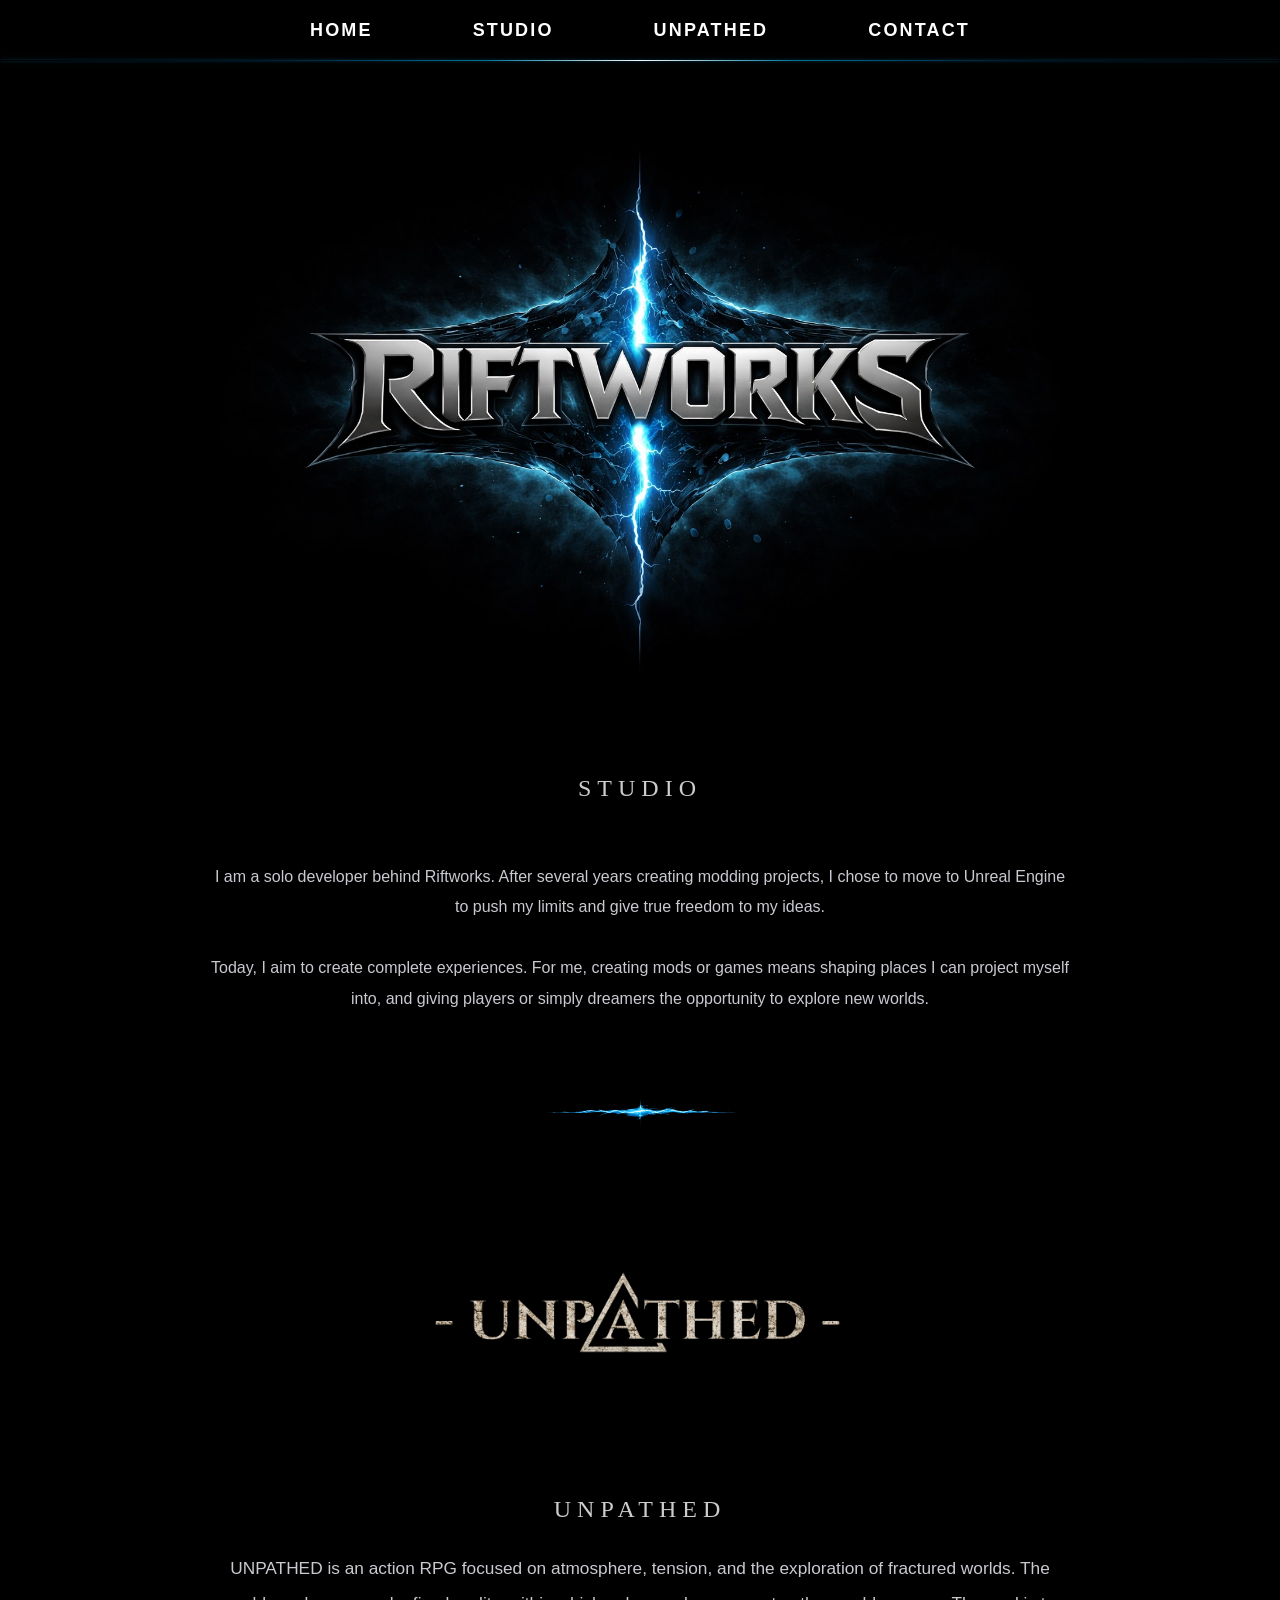
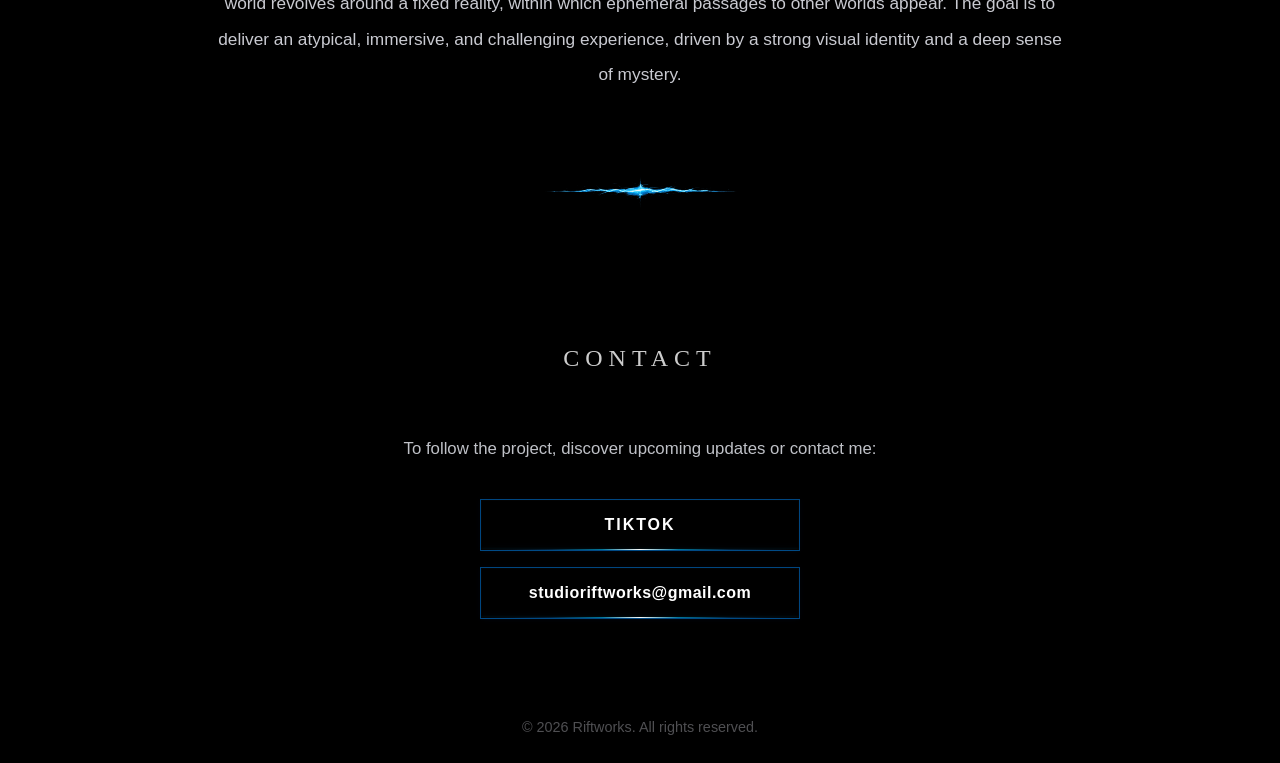
==== index.html @ 45d68059 "improving css" ====
<!DOCTYPE html>
<html lang="fr">
<head>
  <meta charset="UTF-8">
  <meta name="viewport" content="width=device-width, initial-scale=1.0">
  <meta name="robots" content="index, follow">
  <meta name="description" content="Riftworks est un studio indépendant dédié à la création de mondes immersifs et exigeants. Découvrez UNPATHED, un action-RPG sombre axé sur l’exploration, la tension et le mystère.">
  <title>Riftworks - Studio de jeux vidéo indépendant | UNPATHED</title>
  <link rel="canonical" href="https://riftworks.fr/">

  <link rel="stylesheet" href="style.css">

  <link rel="icon" type="image/png" href="images/logo_R.png">
  <link rel="icon" type="image/png" sizes="32x32" href="images/logo_R.png">
  <link rel="icon" type="image/png" sizes="16x16" href="images/logo_R.png">
</head>

<body>
  <div class="particles"></div>

  <nav>
    <button class="burger" aria-label="Ouvrir le menu" aria-expanded="false">
      <span></span>
      <span></span>
      <span></span>
    </button>

    <ul class="nav-links">
      <li><a href="#accueil">ACCUEIL</a></li>
      <li><a href="#studio">STUDIO</a></li>
      <li><a href="#unpathed">UNPATHED</a></li>
      <li><a href="#contact">CONTACT</a></li>
    </ul>
  </nav>

  <header id="accueil">
    <img src="images/logo_riftworks.png" alt="Logo Riftworks">
  </header>

  <main>
    <section class="intro">
      <h1 class="hidden-title">
        Riftworks - Développeur de jeux vidéo indépendant
      </h1>

      <h2 class="section-title" id="studio">STUDIO</h2>

      <p class="intro-text">
        Je suis un développeur solo derrière Riftworks. Après plusieurs années à créer des projets en modding, j’ai choisi de passer sur Unreal Engine pour repousser mes limites et donner une véritable liberté à mes idées.
        <br><br>
        Aujourd’hui, je cherche à créer des expériences à part entière. Pour moi, créer des mods ou des jeux, c’est donner forme à des lieux dans lesquels je me projette, et permettre aux joueurs ou simplement aux rêveurs, la possibilité d’explorer de nouveaux mondes.
      </p>

      <img class="section-divider" src="images/section.png" alt="Séparateur">
    </section>

    <section id="unpathed" class="game-section">
      <img class="game-logo" src="images/Unpathed_logo.png" alt="Logo UNPATHED">

      <h2 class="section-title">UNPATHED</h2>

      <p class="game-text">
      UNPATHED est un action-RPG centré sur l’atmosphère, la tension et l’exploration de mondes brisés. L’univers s’articule autour d’un monde fixe dans lequel des passages éphémères vers d’autres univers apparaissent. L’objectif est de proposer une expérience atypique, immersive et challengeante, portée par une identité visuelle forte et un véritable sens du mystère.</p>

      <img class="section-divider" src="images/section.png" alt="Séparateur">
    </section>

    <section id="contact" class="contact-section">
      <h2 class="section-title">CONTACT</h2>

      <p class="contact-text">
        Pour suivre le projet, découvrir les prochaines avancées ou me contacter :
      </p>

      <div class="contact-links">
        <a
          class="contact-button"
          href="https://www.tiktok.com/@riftworks_studio"
          target="_blank"
          rel="noopener noreferrer"
        >
          TikTok
        </a>

        <a class="contact-button contact-mail" href="mailto:studioriftworks@gmail.com">
          studioriftworks@gmail.com
        </a>
      </div>
    </section>
  </main>

  <footer class="site-footer">
    <p>&copy; 2026 Riftworks. Tous droits réservés.</p>
  </footer>

  <script>
  const container = document.querySelector('.particles');
  const burger = document.querySelector('.burger');
  const navLinks = document.querySelector('.nav-links');
  const navAnchors = document.querySelectorAll('.nav-links a');

  // PARTICULES
  if (container) {
    const total = 60;

    for (let i = 0; i < total; i++) {
      const p = document.createElement('span');

      const base = (i / total) * 100;
      const offset = (Math.random() - 0.5) * 3;
      p.style.left = Math.max(0, Math.min(100, base + offset)) + "vw";

      const duration = 14 + Math.random() * 12;
      p.style.animationDuration = duration + "s";
      p.style.animationDelay = Math.random() * duration + "s";

      const size = Math.random() * 2 + 1;
      p.style.width = size + "px";
      p.style.height = size + "px";
      p.style.opacity = 0.3 + Math.random() * 0.5;

      if (Math.random() > 0.8) {
        p.style.background = "rgba(255,255,255,0.6)";
        p.style.boxShadow = "0 0 4px rgba(255,255,255,0.4)";
      }

      container.appendChild(p);
    }
  }

  // BURGER MENU
  if (burger && navLinks) {
    burger.addEventListener('click', () => {
      burger.classList.toggle('active');
      navLinks.classList.toggle('open');

      const isOpen = navLinks.classList.contains('open');
      burger.setAttribute('aria-expanded', isOpen ? 'true' : 'false');
    });

    navAnchors.forEach(link => {
      link.addEventListener('click', () => {
        burger.classList.remove('active');
        navLinks.classList.remove('open');
        burger.setAttribute('aria-expanded', 'false');
      });
    });
  }

  // 🌍 LANGUE AUTO
  const lang = navigator.language || navigator.userLanguage;

  if (lang.startsWith('en')) {

    document.documentElement.lang = 'en';

    // NAV
    burger.setAttribute('aria-label', 'Open menu');

    const links = document.querySelectorAll('.nav-links a');
    links[0].textContent = 'HOME';
    links[1].textContent = 'STUDIO';
    links[2].textContent = 'UNPATHED';
    links[3].textContent = 'CONTACT';

    // TITRES
    document.querySelector('#studio').textContent = 'STUDIO';
    document.querySelector('#unpathed .section-title').textContent = 'UNPATHED';
    document.querySelector('#contact .section-title').textContent = 'CONTACT';

    // INTRO
  document.querySelector('.intro-text').innerHTML = `
    I am a solo developer behind Riftworks. After several years creating modding projects, I chose to move to Unreal Engine to push my limits and give true freedom to my ideas.
    <br><br>
    Today, I aim to create complete experiences. For me, creating mods or games means shaping places I can project myself into, and giving players or simply dreamers the opportunity to explore new worlds.
  `;

    // UNPATHED
const gameTexts = document.querySelectorAll('.game-text');

gameTexts[0].textContent = `
  UNPATHED is an action RPG focused on atmosphere, tension, and the exploration of fractured worlds. The world revolves around a fixed reality, within which ephemeral passages to other worlds appear. The goal is to deliver an atypical, immersive, and challenging experience, driven by a strong visual identity and a deep sense of mystery.
`;

    // CONTACT
    document.querySelector('.contact-text').textContent =
      'To follow the project, discover upcoming updates or contact me:';

    // FOOTER
    document.querySelector('.site-footer p').textContent =
      '© 2026 Riftworks. All rights reserved.';
  }
</script>
</body>
</html>
---- style.css ----
* {
  margin: 0;
  padding: 0;
  box-sizing: border-box;
  cursor: default;
}

html {
  scroll-behavior: smooth;
}

body {
  background-color: #000000;
  color: #f5f7ff;
  font-family: Arial, sans-serif;
}

nav {
  position: sticky;
  top: 0;
  width: 100%;
  background: #000000;
  z-index: 1000;
}

nav::after {
  content: "";
  position: absolute;
  left: 0;
  bottom: 0;
  width: 100%;
  height: 1.5px;
  pointer-events: none;
  background: linear-gradient(
    to right,
    transparent 0%,
    rgba(0, 90, 170, 0.10) 10%,
    rgba(0, 140, 255, 0.22) 22%,
    rgba(0, 195, 255, 0.60) 38%,
    rgba(255, 255, 255, 0.98) 50%,
    rgba(0, 195, 255, 0.60) 62%,
    rgba(0, 140, 255, 0.22) 78%,
    rgba(0, 90, 170, 0.10) 90%,
    transparent 100%
  );
  box-shadow:
    0 0 3px rgba(0, 195, 255, 0.35),
    0 0 8px rgba(0, 160, 255, 0.22),
    0 0 16px rgba(0, 110, 255, 0.10);
}

.burger {
  display: none;
  position: relative;
  z-index: 1002;
  width: 44px;
  height: 44px;
  background: transparent;
  border: none;
  cursor: pointer;
}

.burger span {
  display: block;
  width: 26px;
  height: 2px;
  margin: 6px auto;
  background: #ffffff;
  transition: 0.25s ease;
  box-shadow:
    0 0 4px rgba(0, 200, 255, 0.35),
    0 0 8px rgba(0, 150, 255, 0.14);
}

.nav-links {
  position: relative;
  z-index: 1;
  list-style: none;
  display: flex;
  justify-content: center;
  gap: 100px;
  padding: 20px 20px;
}

nav a {
  display: inline-block;
  color: #ffffff;
  text-decoration: none;
  font-weight: bold;
  font-size: 18px;
  letter-spacing: 0.12em;
  text-transform: uppercase;
  transition: transform 0.15s ease, color 0.2s ease;
  cursor: pointer;
}

nav a:hover {
  color: #f8fdff;
  transform: scale(1.15);
  text-shadow:
    0 0 1px rgba(255, 255, 255, 0.9),
    0 0 4px rgba(0, 200, 255, 0.6),
    0 0 10px rgba(0, 150, 255, 0.3);
}

header {
  display: flex;
  justify-content: center;
  padding: 24px 20px 24px;
}

header img {
  width: 66%;
  max-width: 900px;
  min-width: 420px;
  height: auto;
  padding-bottom: 50px;
  padding-top: 50px;
}

main {
  width: min(1000px, 92%);
  margin: 0 auto;
  text-align: center;
  padding: 10px 0 40px;
  position: relative;
  z-index: 2;
}

.section-title {
  font-size: 1.5rem;
  scroll-margin-top: 100px;
  letter-spacing: 0.25em;
  text-transform: uppercase;
  color: #ffffff;
  margin-bottom: 60px;
  opacity: 0.8;
}

.intro {
  max-width: 950px;
  margin: 0 auto 40px;
  padding: 0 20px;
  text-align: center;
}

.hidden-title {
  position: absolute;
  width: 1px;
  height: 1px;
  overflow: hidden;
  clip: rect(0, 0, 0, 0);
  white-space: nowrap;
}

.section-divider {
  display: block;
  margin: 42px auto 20px;
  width: 75%;
  max-width: 75%;
  height: 120px;
}

.intro-tagline {
  max-width: 900px;
  margin: 0 auto 38px;
  font-size: clamp(1.1rem, 2vw, 1.35rem);
  line-height: 2;
  color: white;
}

.intro-text {
  max-width: 860px;
  margin: 0 auto;
  font-size: 1.08rem;
  line-height: 2.15;
  color: rgba(245, 247, 255, 0.82);
}

.game-section {
  max-width: 950px;
  margin: 0 auto 90px;
  padding: 0 20px;
  text-align: center;
}

.game-logo {
  display: block;
  margin: -100px auto -40px;
  width: min(420px, 78%);
  height: auto;
  opacity: 0.95;
}

.game-section .section-title {
  margin-bottom: 28px;
}

.game-text {
  max-width: 860px;
  margin: 0 auto 18px;
  font-size: 1.08rem;
  line-height: 2.05;
  color: rgba(245, 247, 255, 0.82);
}

#unpathed {
  margin-top: 0;
  padding-top: 0;
}

.contact-section {
  max-width: 950px;
  margin: 0 auto 40px;
  padding: 0 20px;
  text-align: center;
}

.contact-text {
  max-width: 760px;
  margin: 0 auto 34px;
  font-size: 1.05rem;
  line-height: 2;
  color: rgba(245, 247, 255, 0.78);
}

.contact-links {
  display: flex;
  justify-content: center;
  align-items: center;
  gap: 16px;
  flex-wrap: wrap;
  flex-direction: column;
  margin-bottom: 28px;
}

.contact-button {
  position: relative;
  display: inline-flex;
  justify-content: center;
  align-items: center;
  width: 100%;
  max-width: 320px;
  padding: 16px 24px;
  background: #000;
  border: 1px solid rgba(0, 140, 255, 0.50);
  color: #ffffff;
  text-decoration: none;
  font-weight: 700;
  letter-spacing: 0.12em;
  text-transform: uppercase;
  box-shadow:
    inset 0 0 0 1px rgba(255,255,255,0.01),
    0 0 6px rgba(0, 110, 255, 0.04);
  transition: transform 0.15s ease, color 0.2s ease, border-color 0.2s ease;
}

.contact-button::after {
  content: "";
  position: absolute;
  left: 0;
  bottom: 0;
  width: 100%;
  height: 1.5px;
  pointer-events: none;
  background: linear-gradient(
    to right,
    transparent 0%,
    rgba(0, 90, 170, 0.10) 10%,
    rgba(0, 140, 255, 0.22) 22%,
    rgba(0, 195, 255, 0.60) 38%,
    rgba(255, 255, 255, 0.98) 50%,
    rgba(0, 195, 255, 0.60) 62%,
    rgba(0, 140, 255, 0.22) 78%,
    rgba(0, 90, 170, 0.10) 90%,
    transparent 100%
  );
  box-shadow:
    0 0 3px rgba(0, 195, 255, 0.20),
    0 0 8px rgba(0, 160, 255, 0.12);
}

.contact-button:hover {
  transform: scale(1.05);
  cursor: pointer;
  color: #f8fdff;
  border-color: rgba(0, 195, 255, 0.22);
  text-shadow:
    0 0 1px rgba(255, 255, 255, 0.9),
    0 0 4px rgba(0, 200, 255, 0.6),
    0 0 10px rgba(0, 150, 255, 0.3);
}

.contact-mail {
  text-transform: none;
  letter-spacing: 0.03em;
}

.site-footer {
  text-align: center;
  padding: 20px 20px 28px;
  color: rgba(245, 247, 255, 0.32);
  font-size: 0.9rem;
  position: relative;
  z-index: 2;
}

.particles {
  position: fixed;
  inset: 0;
  pointer-events: none;
  z-index: 1;
  overflow: hidden;
}

.particles span {
  position: absolute;
  bottom: -20px;
  border-radius: 50%;
  background: rgba(0, 200, 255, 0.9);
  box-shadow:
    0 0 8px rgba(0, 200, 255, 0.75),
    0 0 18px rgba(0, 150, 255, 0.45),
    0 0 30px rgba(0, 120, 255, 0.22);
  animation: rise linear infinite;
}

@keyframes rise {
  0% {
    transform: translate3d(0, 0, 0);
    opacity: 0;
  }

  10% {
    opacity: 0.9;
  }

  100% {
    transform: translate3d(0, -110vh, 0);
    opacity: 0;
  }
}

section {
  margin: 0 auto 60px;
  padding: 0 20px;
  max-width: 900px;
  border: none;
  border-radius: 0;
}

section h2 {
  font-size: 2rem;
  letter-spacing: 0.1em;
  text-transform: uppercase;
  margin-bottom: 22px;
  color: #ffffff;
}

section p {
  max-width: 760px;
  margin: 0 auto;
  color: rgba(245, 247, 255, 0.78);
  line-height: 2;
  font-size: 1.05rem;
}

main > a {
  display: inline-block;
  margin-top: 10px;
  padding: 14px 26px;
  border: 1px solid #4f8cff;
  border-radius: 8px;
  color: #4f8cff;
  text-decoration: none;
  font-weight: bold;
  transition: 0.2s;
}

main > a:hover {
  background: #4f8cff;
  color: black;
}

footer {
  text-align: center;
  padding: 48px 20px 28px;
  color: rgba(245, 247, 255, 0.45);
  font-size: 0.92rem;
}

@media (max-width: 900px) {
  .nav-links {
    gap: 50px;
  }

  .section-divider {
    width: 320px;
    max-width: 80%;
  }
}

@media (max-width: 640px) {
  nav {
    height: 64px; /* fixe la hauteur propre */
    display: flex;
    justify-content: center; /* centre le burger */
    align-items: center;
    padding: 0;
  }

  .burger {
    display: block;
  }

  .nav-links {
    position: absolute;
    top: 100%;
    left: 0;
    width: 100%;

    flex-direction: column;
    align-items: center;
    gap: 0;

    background: rgba(0, 0, 0, 0.96);

    max-height: 0;
    overflow: hidden;
    opacity: 0;
    transform: translateY(-8px);

    transition:
      max-height 0.35s ease,
      opacity 0.25s ease,
      transform 0.25s ease;
  }

  .nav-links.open {
    max-height: 320px;
    opacity: 1;
    transform: translateY(0);
    padding: 10px 0 14px;
  }

  .nav-links a {
    display: block;
    width: 100%;
    padding: 18px 20px;
    font-size: 14px;
  }

  /* animation burger */
  .burger.active span:nth-child(1) {
    transform: translateY(8px) rotate(45deg);
  }

  .burger.active span:nth-child(2) {
    opacity: 0;
  }

  .burger.active span:nth-child(3) {
    transform: translateY(-8px) rotate(-45deg);
  }
}

  header {
    padding-top: 20px;
  }

  header img {
    width: 88%;
    min-width: 0;
    padding-top: 30px;
    padding-bottom: 30px;
  }

  .section-divider {
    width: 220px;
    max-width: 85%;
    margin-bottom: 30px;
  }

  h1 {
    font-size: clamp(2rem, 9vw, 3rem);
  }

  h2{
    font-family: 'Cinzel', serif;
  letter-spacing: 2px; 
  font-weight: 500;
  }

  .intro-tagline {
    line-height: 1.8;
  }

  .intro-text,
  section p {
    line-height: 1.9;
    font-size: 1rem;
  }

  main > a {
    width: 100%;
    max-width: 280px;
  }
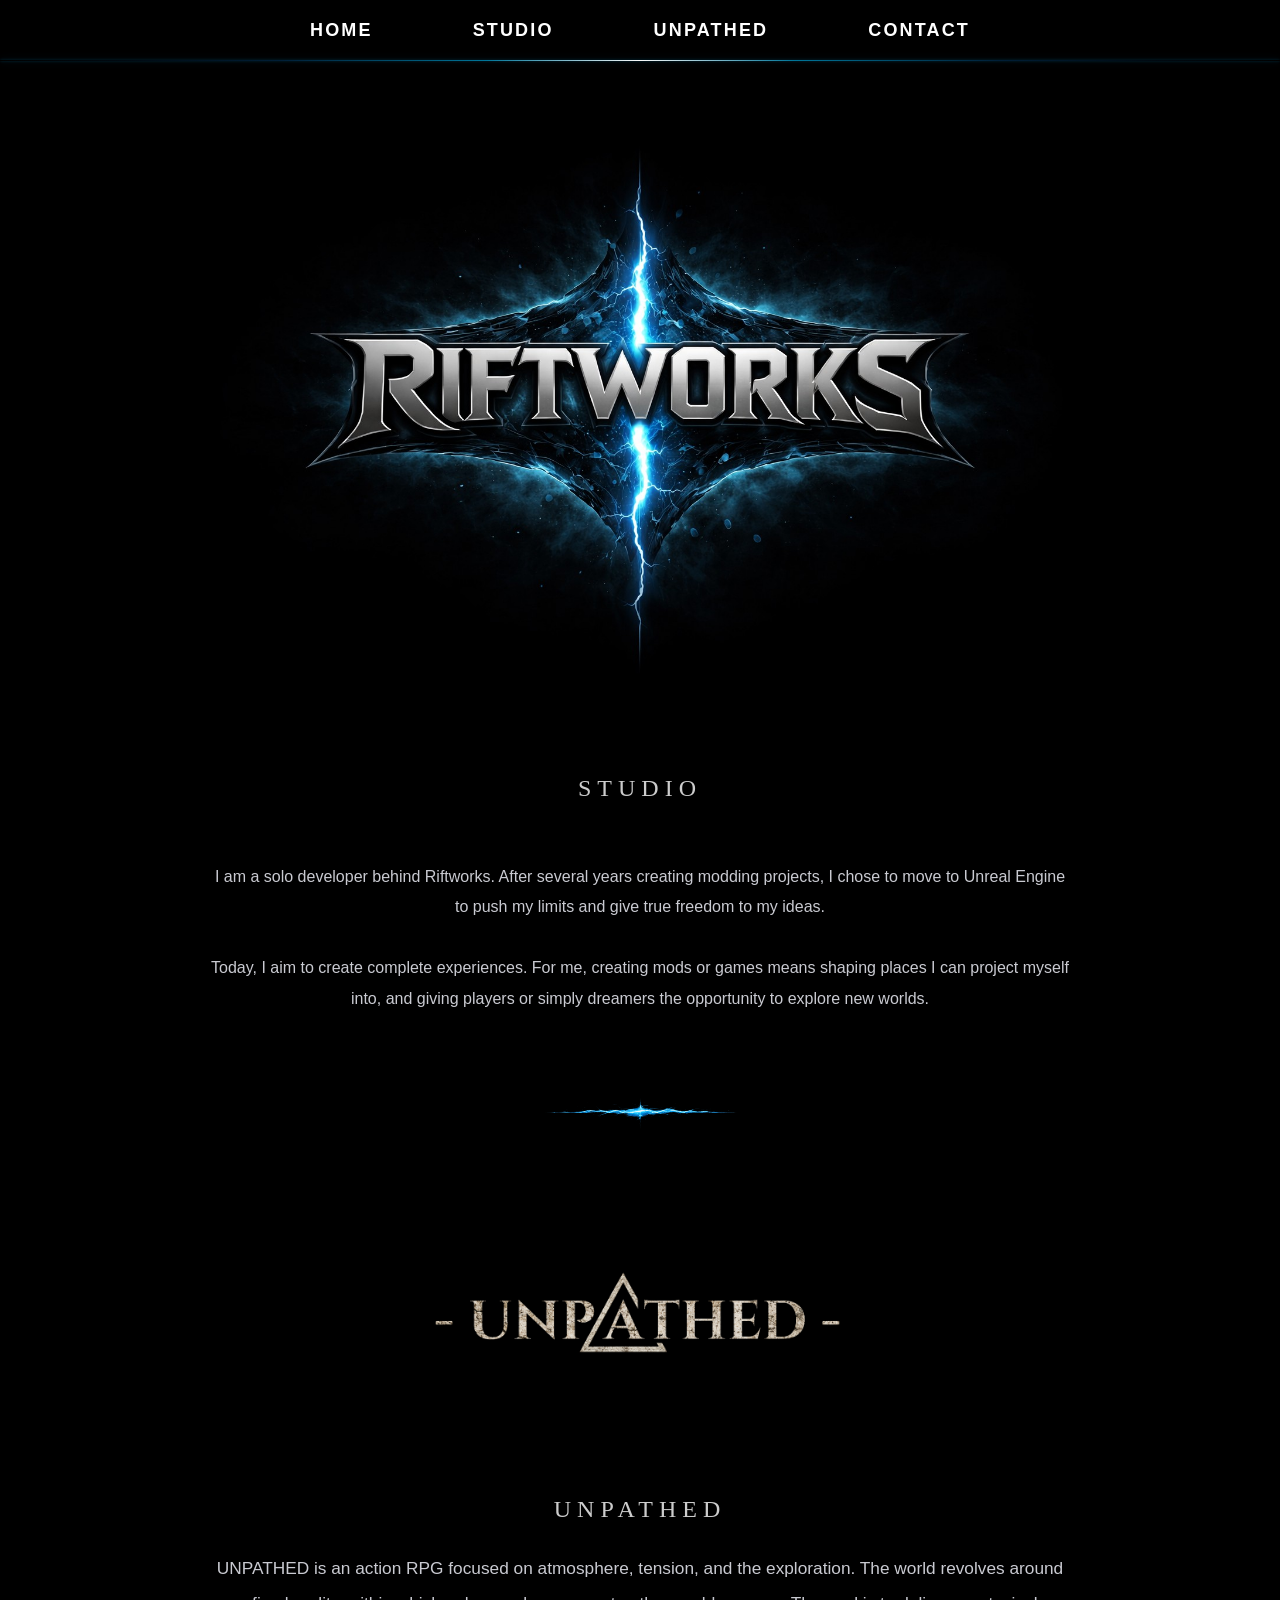
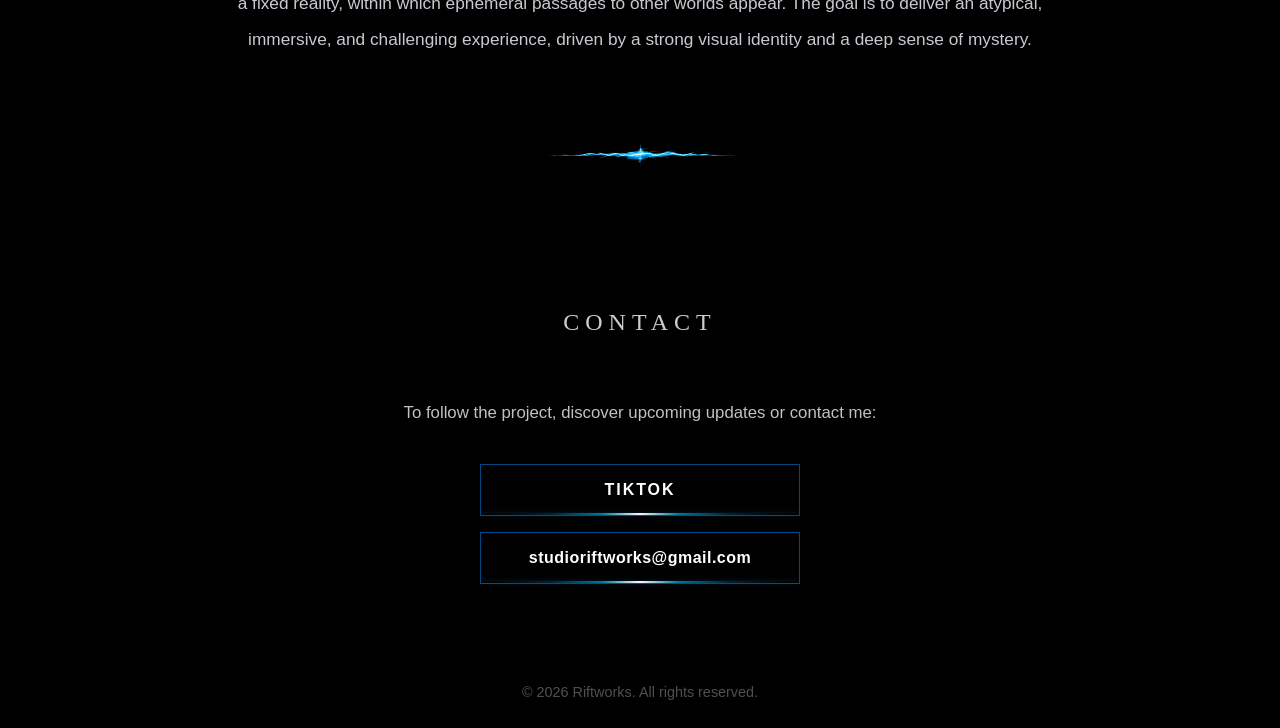
==== commit 0dacb7a8: "text modifications" ====
--- a/index.html
+++ b/index.html
@@ -60,7 +60,7 @@
       <h2 class="section-title">UNPATHED</h2>
 
       <p class="game-text">
-      UNPATHED est un action-RPG centré sur l’atmosphère, la tension et l’exploration de mondes brisés. L’univers s’articule autour d’un monde fixe dans lequel des passages éphémères vers d’autres univers apparaissent. L’objectif est de proposer une expérience atypique, immersive et challengeante, portée par une identité visuelle forte et un véritable sens du mystère.</p>
+      UNPATHED est un action-RPG centré sur l’atmosphère, la tension et l’exploration. L’univers s’articule autour d’un monde fixe dans lequel des passages éphémères vers d’autres univers apparaissent. L’objectif est de proposer une expérience atypique, immersive et challengeante, portée par une identité visuelle forte et un véritable sens du mystère.</p>
 
       <img class="section-divider" src="images/section.png" alt="Séparateur">
     </section>
@@ -179,7 +179,7 @@
 const gameTexts = document.querySelectorAll('.game-text');
 
 gameTexts[0].textContent = `
-  UNPATHED is an action RPG focused on atmosphere, tension, and the exploration of fractured worlds. The world revolves around a fixed reality, within which ephemeral passages to other worlds appear. The goal is to deliver an atypical, immersive, and challenging experience, driven by a strong visual identity and a deep sense of mystery.
+  UNPATHED is an action RPG focused on atmosphere, tension, and the exploration. The world revolves around a fixed reality, within which ephemeral passages to other worlds appear. The goal is to deliver an atypical, immersive, and challenging experience, driven by a strong visual identity and a deep sense of mystery.
 `;
 
     // CONTACT
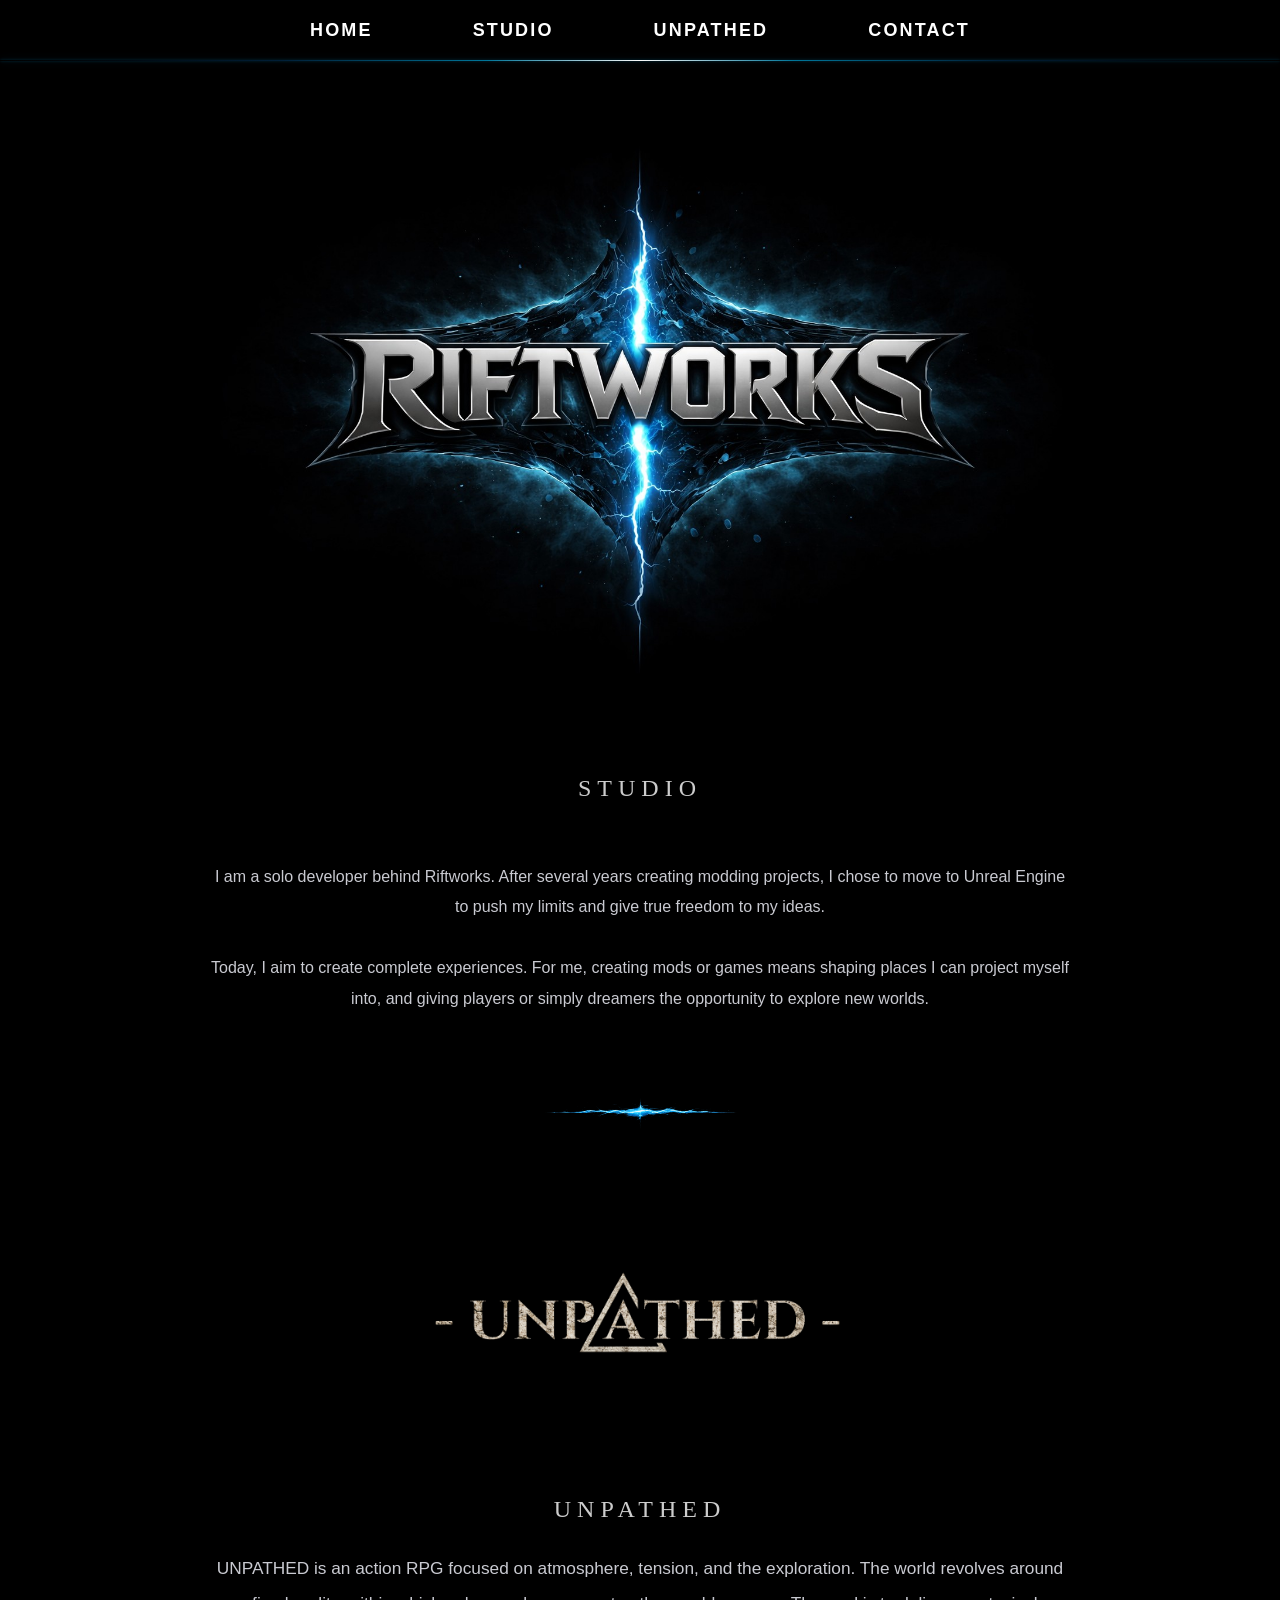
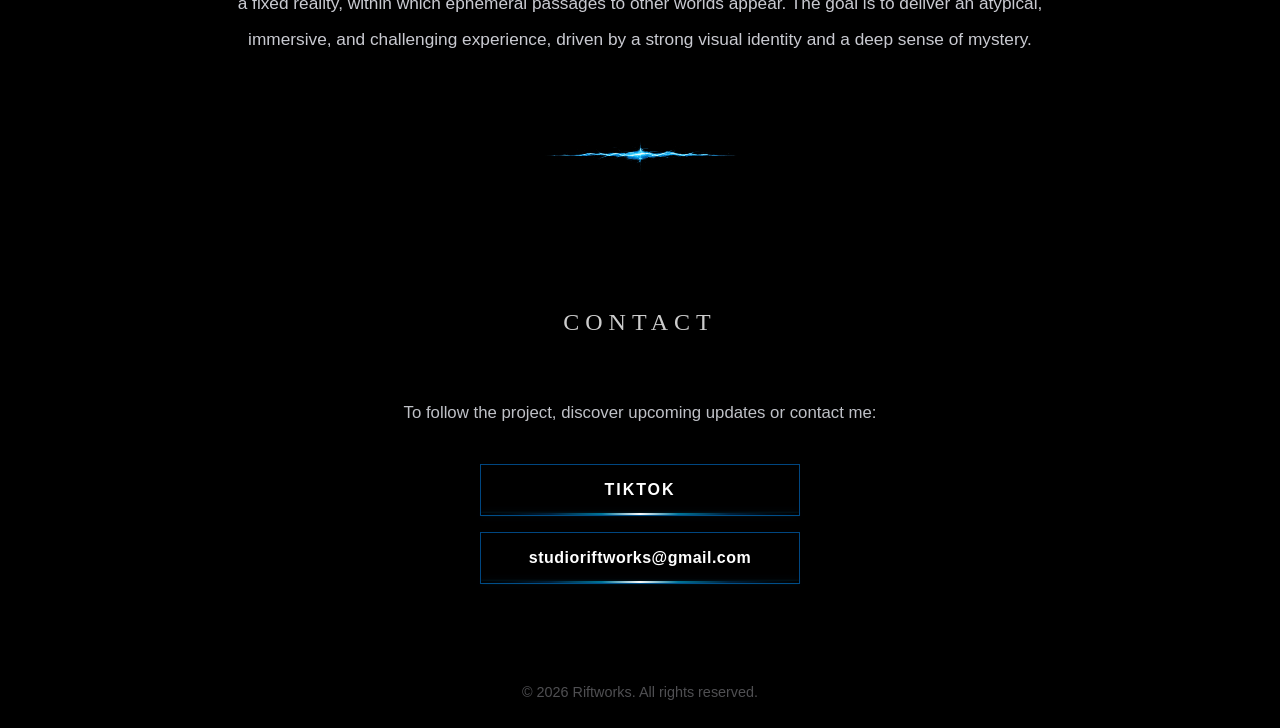
==== commit b493dbd9: "polishing meta desc" ====
--- a/index.html
+++ b/index.html
@@ -4,7 +4,7 @@
   <meta charset="UTF-8">
   <meta name="viewport" content="width=device-width, initial-scale=1.0">
   <meta name="robots" content="index, follow">
-  <meta name="description" content="Riftworks est un studio indépendant dédié à la création de mondes immersifs et exigeants. Découvrez UNPATHED, un action-RPG sombre axé sur l’exploration, la tension et le mystère.">
+  <meta name="description" content="Riftworks est un studio indépendant dédié à la création de mondes immersifs. Découvrez UNPATHED, un action-RPG d’ exploration, de combats et de mystère.">
   <title>Riftworks - Studio de jeux vidéo indépendant | UNPATHED</title>
   <link rel="canonical" href="https://riftworks.fr/">
 
--- a/style.css
+++ b/style.css
@@ -52,7 +52,6 @@
 .burger {
   display: none;
   position: relative;
-  z-index: 1002;
   width: 44px;
   height: 44px;
   background: transparent;
@@ -60,16 +59,233 @@
   cursor: pointer;
 }
 
+/* BASE */
 .burger span {
-  display: block;
-  width: 26px;
+  position: absolute;
+  width: 24px;
   height: 2px;
-  margin: 6px auto;
-  background: #ffffff;
-  transition: 0.25s ease;
+  background: #fff;
+  left: 50%;
+  transform-origin: center;
+  transition: all 0.10s ease;
+
+  /* GLOW identique nav */
   box-shadow:
-    0 0 4px rgba(0, 200, 255, 0.35),
-    0 0 8px rgba(0, 150, 255, 0.14);
+    0 0 1px rgba(255, 255, 255, 0.9),
+    0 0 4px rgba(0, 200, 255, 0.6),
+    0 0 10px rgba(0, 150, 255, 0.3);
+
+  
+}
+
+.burger::before,
+.burger::after {
+  content: "";
+  position: absolute;
+  left: 50%;
+  top: 50%;
+  pointer-events: none;
+  clip-path: polygon(50% 0%, 0% 100%, 100% 100%);
+  transform-origin: center;
+}
+
+
+
+/* creux interne */
+.burger::before {
+  content: "";
+  position: absolute;
+  left: 50%;
+  top: 50%;
+  width: 0;
+  height: 0;
+  pointer-events: none;
+  z-index: 2;
+
+  border-left: 13px solid transparent;
+  border-right: 13px solid transparent;
+  border-bottom: 22px solid rgba(0, 0, 0, 0.456); /* couleur du fond */
+
+  transform: translate(-50%, -58%) scale(0.72);
+  transform-origin: 50% 66%;
+  opacity: 0;
+
+  animation: triangleWaveInner 1.7s ease-out infinite;
+}
+
+
+.burger::after {
+  content: "";
+  position: absolute;
+  left: 50%;
+  top: 50%;
+
+  width: 4px;
+  height: 4px;
+  background: rgba(255, 255, 255, 0.85);
+  border-radius: 50%;
+
+  transform: translate(-50%, -34%) scale(1);
+  transform-origin: center;
+
+  z-index: 4;
+  clip-path: none;
+
+  box-shadow:
+    0 0 3px rgba(0, 200, 255, 0.3);
+
+  animation: dotPulse 1.7s ease-out infinite;
+}
+
+.burger.active::before,
+.burger.active::after {
+  animation: none;
+  opacity: 0;
+}
+
+
+/* === TRIANGLE  === */
+
+.burger span:nth-child(1) {
+  top: 50%;
+}
+
+.burger span:nth-child(2) {
+  top: 50%;
+}
+
+.burger span:nth-child(3) {
+  top: 50%;
+}
+
+.burger:not(.active) span:nth-child(1) {
+  animation: pulse1 1.7s ease-out infinite;
+}
+
+.burger:not(.active) span:nth-child(2) {
+  animation: pulse2 1.7s ease-out infinite;
+}
+
+.burger:not(.active) span:nth-child(3) {
+  animation: pulse3 1.7s ease-out infinite;
+}
+
+@keyframes dotPulse {
+  0%, 100% {
+    transform: translate(-50%, -34%) scale(1);
+    background: rgba(255, 255, 255, 0.8);
+    box-shadow:
+      0 0 3px rgba(0, 200, 255, 0.3);
+  }
+
+  10% {
+    transform: translate(-50%, -34%) scale(1.4); /* pulse visible */
+    background: rgba(200, 235, 255, 1);
+    box-shadow:
+      0 0 6px rgba(120, 220, 255, 1),
+      0 0 14px rgba(0, 180, 255, 0.9),
+      0 0 28px rgba(0, 140, 255, 0.6);
+  }
+
+  24% {
+    transform: translate(-50%, -34%) scale(1);
+  }
+}
+
+@keyframes pulse1 {
+  0%, 100% {
+    transform: translate(-75%, -3px) rotate(-60deg) scale(1);
+    box-shadow:
+      0 0 3px rgba(210, 235, 255, 1),
+      0 0 8px rgba(70, 210, 255, 0.9),
+      0 0 18px rgba(0, 170, 255, 0.72),
+      0 0 32px rgba(0, 130, 255, 0.5),
+      0 0 48px rgba(0, 110, 255, 0.28);
+  }
+  10% {
+    transform: translate(-75%, -3px) rotate(-60deg) scale(1.095);
+    box-shadow:
+      0 0 4px rgba(235, 245, 255, 1),
+      0 0 12px rgba(120, 225, 255, 1),
+      0 0 28px rgba(0, 190, 255, 1),
+      0 0 44px rgba(0, 145, 255, 0.82),
+      0 0 64px rgba(0, 120, 255, 0.5);
+  }
+  24% {
+    transform: translate(-75%, -3px) rotate(-60deg) scale(1);
+  }
+}
+
+@keyframes pulse2 {
+  0%, 100% {
+    transform: translate(-25%, -3px) rotate(60deg) scale(1);
+    box-shadow:
+      0 0 3px rgba(210, 235, 255, 1),
+      0 0 8px rgba(70, 210, 255, 0.9),
+      0 0 18px rgba(0, 170, 255, 0.72),
+      0 0 32px rgba(0, 130, 255, 0.5),
+      0 0 48px rgba(0, 110, 255, 0.28);
+  }
+  10% {
+    transform: translate(-25%, -3px) rotate(60deg) scale(1.095);
+    box-shadow:
+      0 0 4px rgba(235, 245, 255, 1),
+      0 0 12px rgba(120, 225, 255, 1),
+      0 0 28px rgba(0, 190, 255, 1),
+      0 0 44px rgba(0, 145, 255, 0.82),
+      0 0 64px rgba(0, 120, 255, 0.5);
+  }
+  24% {
+    transform: translate(-25%, -3px) rotate(60deg) scale(1);
+  }
+}
+
+@keyframes pulse3 {
+  0%, 100% {
+    transform: translate(-50%, 7px) scale(1);
+    box-shadow:
+      0 0 3px rgba(210, 235, 255, 1),
+      0 0 8px rgba(70, 210, 255, 0.9),
+      0 0 18px rgba(0, 170, 255, 0.72),
+      0 0 32px rgba(0, 130, 255, 0.5),
+      0 0 48px rgba(0, 110, 255, 0.28);
+  }
+  10% {
+    transform: translate(-50%, 7px) scale(1.095);
+    box-shadow:
+      0 0 4px rgba(235, 245, 255, 1),
+      0 0 12px rgba(120, 225, 255, 1),
+      0 0 28px rgba(0, 190, 255, 1),
+      0 0 44px rgba(0, 145, 255, 0.82),
+      0 0 64px rgba(0, 120, 255, 0.5);
+  }
+  24% {
+    transform: translate(-50%, 7px) scale(1);
+  }
+}
+
+/* === ETAT ACTIF (CROIX) === */
+
+/* on recentre TOUT */
+.burger.active span {
+  left: 50%;
+  top: 50%;
+  animation: none !important;
+  transition: none;
+}
+
+/* rotation croix */
+.burger.active span:nth-child(1) {
+  transform: translate(-50%, -50%) rotate(45deg);
+}
+
+.burger.active span:nth-child(2) {
+  transform: translate(-50%, -50%) rotate(-45deg);
+}
+
+/* on cache la base */
+.burger.active span:nth-child(3) {
+  opacity: 0;
 }
 
 .nav-links {
@@ -249,11 +465,11 @@
   font-weight: 700;
   letter-spacing: 0.12em;
   text-transform: uppercase;
-  box-shadow:
-    inset 0 0 0 1px rgba(255,255,255,0.01),
-    0 0 6px rgba(0, 110, 255, 0.04);
+  
   transition: transform 0.15s ease, color 0.2s ease, border-color 0.2s ease;
 }
+
+
 
 .contact-button::after {
   content: "";
@@ -402,9 +618,9 @@
 
 @media (max-width: 640px) {
   nav {
-    height: 64px; /* fixe la hauteur propre */
+    height: 64px;
     display: flex;
-    justify-content: center; /* centre le burger */
+    justify-content: center;
     align-items: center;
     padding: 0;
   }
@@ -450,18 +666,12 @@
     font-size: 14px;
   }
 
-  /* animation burger */
-  .burger.active span:nth-child(1) {
-    transform: translateY(8px) rotate(45deg);
-  }
-
-  .burger.active span:nth-child(2) {
-    opacity: 0;
-  }
-
-  .burger.active span:nth-child(3) {
-    transform: translateY(-8px) rotate(-45deg);
-  }
+  header img {
+  width: 96% !important;
+  min-width: 0;
+  padding-top: 24px;
+  padding-bottom: 24px;
+  }  
 }
 
   header {
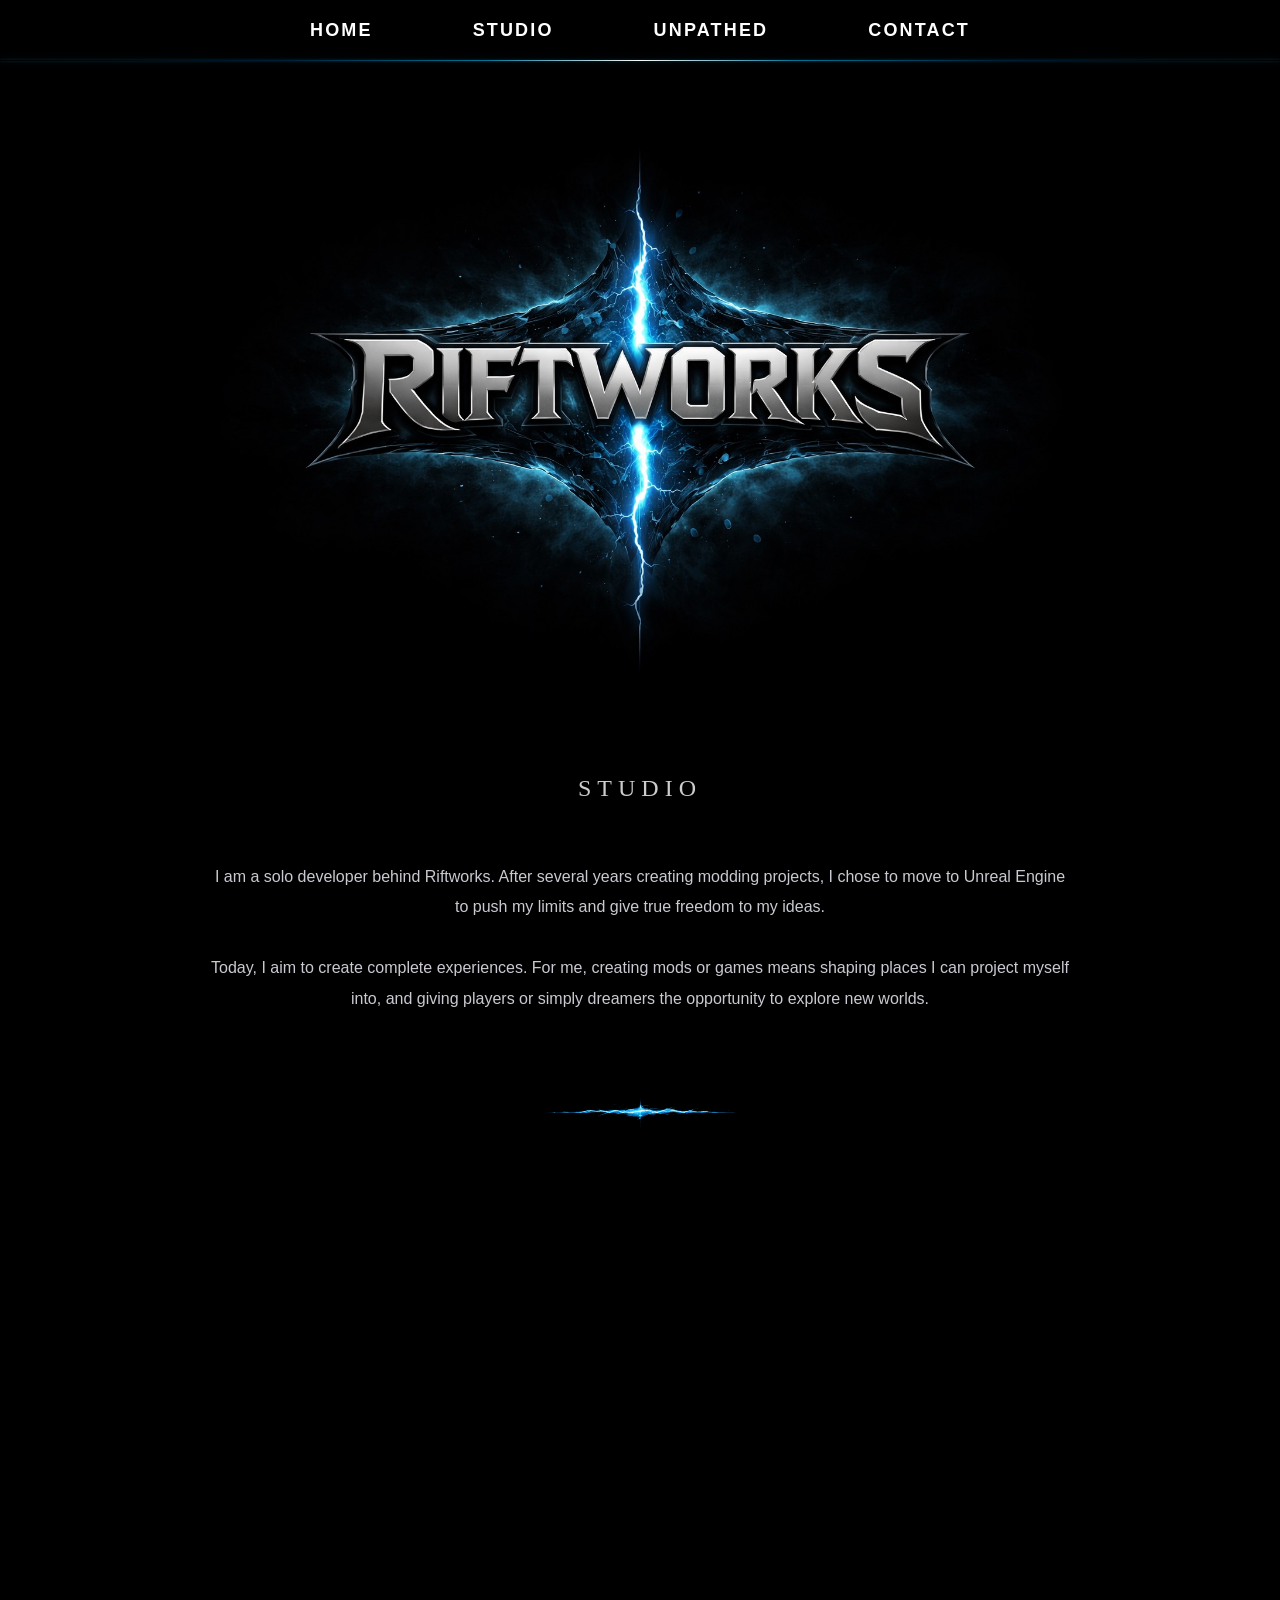
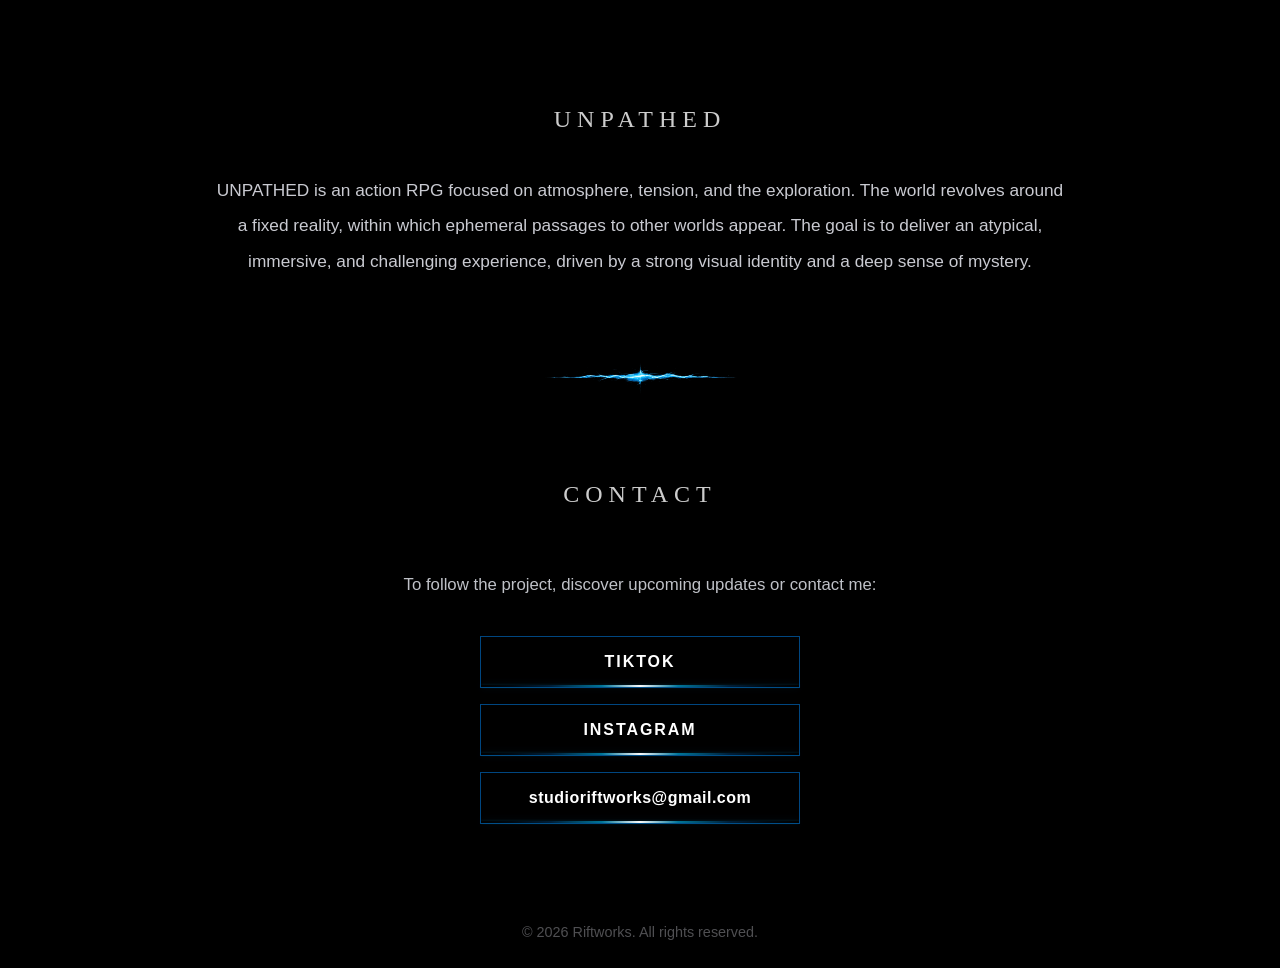
==== commit af69e0f6: "updating the website with new video and css improvements" ====
--- a/index.html
+++ b/index.html
@@ -7,6 +7,7 @@
   <meta name="description" content="Riftworks est un studio indépendant dédié à la création de mondes immersifs. Découvrez UNPATHED, un action-RPG d’ exploration, de combats et de mystère.">
   <title>Riftworks - Studio de jeux vidéo indépendant | UNPATHED</title>
   <link rel="canonical" href="https://riftworks.fr/">
+  <meta name="msvalidate.01" content="2CE8626BD3580A76644B02A01B5BE53C" />
 
   <link rel="stylesheet" href="style.css">
 
@@ -28,7 +29,7 @@
     <ul class="nav-links">
       <li><a href="#accueil">ACCUEIL</a></li>
       <li><a href="#studio">STUDIO</a></li>
-      <li><a href="#unpathed">UNPATHED</a></li>
+      <li><a href="#unptd" translate="no">UNPATHED</a></li>
       <li><a href="#contact">CONTACT</a></li>
     </ul>
   </nav>
@@ -55,9 +56,13 @@
     </section>
 
     <section id="unpathed" class="game-section">
-      <img class="game-logo" src="images/Unpathed_logo.png" alt="Logo UNPATHED">
-
-      <h2 class="section-title">UNPATHED</h2>
+      <!-- <img class="game-logo" src="images/Unpathed_logo.png" alt="Logo UNPATHED"> -->
+
+      <section class="hero-video">
+        <video src="video/unpathed_devlog_1.mp4" autoplay muted loop playsinline id="unptd"></video>
+      </section>
+
+      <h2 class="section-title" translate="no">UNPATHED</h2>
 
       <p class="game-text">
       UNPATHED est un action-RPG centré sur l’atmosphère, la tension et l’exploration. L’univers s’articule autour d’un monde fixe dans lequel des passages éphémères vers d’autres univers apparaissent. L’objectif est de proposer une expérience atypique, immersive et challengeante, portée par une identité visuelle forte et un véritable sens du mystère.</p>
@@ -81,6 +86,14 @@
         >
           TikTok
         </a>
+        <a
+          class="contact-button"
+          href="https://www.instagram.com/riftworks_studio/"
+          target="_blank"
+          rel="noopener noreferrer"
+        >
+          Instagram
+        </a>
 
         <a class="contact-button contact-mail" href="mailto:studioriftworks@gmail.com">
           studioriftworks@gmail.com
--- a/style.css
+++ b/style.css
@@ -395,7 +395,7 @@
 
 .game-section {
   max-width: 950px;
-  margin: 0 auto 90px;
+  margin: 0 auto 40px;
   padding: 0 20px;
   text-align: center;
 }
@@ -409,7 +409,17 @@
 }
 
 .game-section .section-title {
-  margin-bottom: 28px;
+  margin-bottom: 40px;
+}
+
+.hero-video {
+    width: 100%;
+}
+
+.hero-video video {
+    display: block;
+    width: 100%;
+    height: auto;
 }
 
 .game-text {
@@ -423,6 +433,10 @@
 #unpathed {
   margin-top: 0;
   padding-top: 0;
+}
+
+#unptd {
+  scroll-margin-top: 90px;
 }
 
 .contact-section {
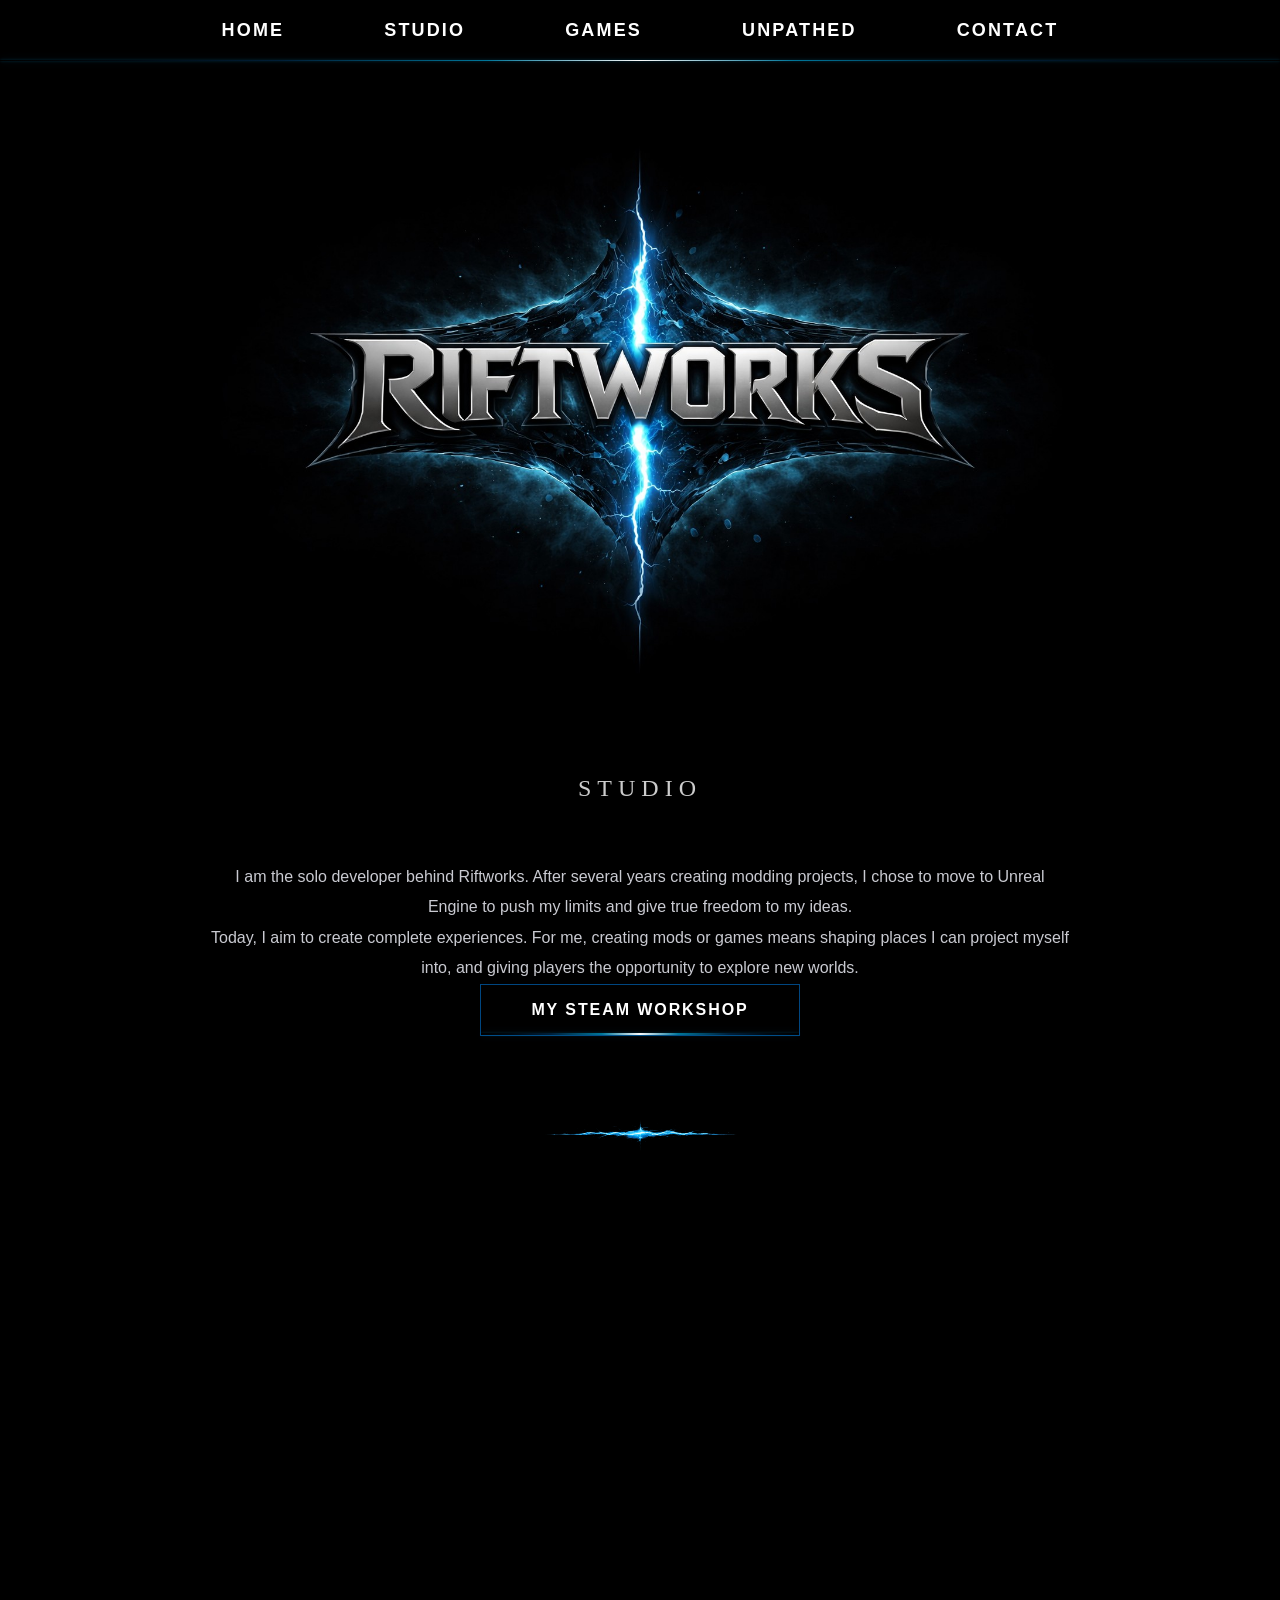
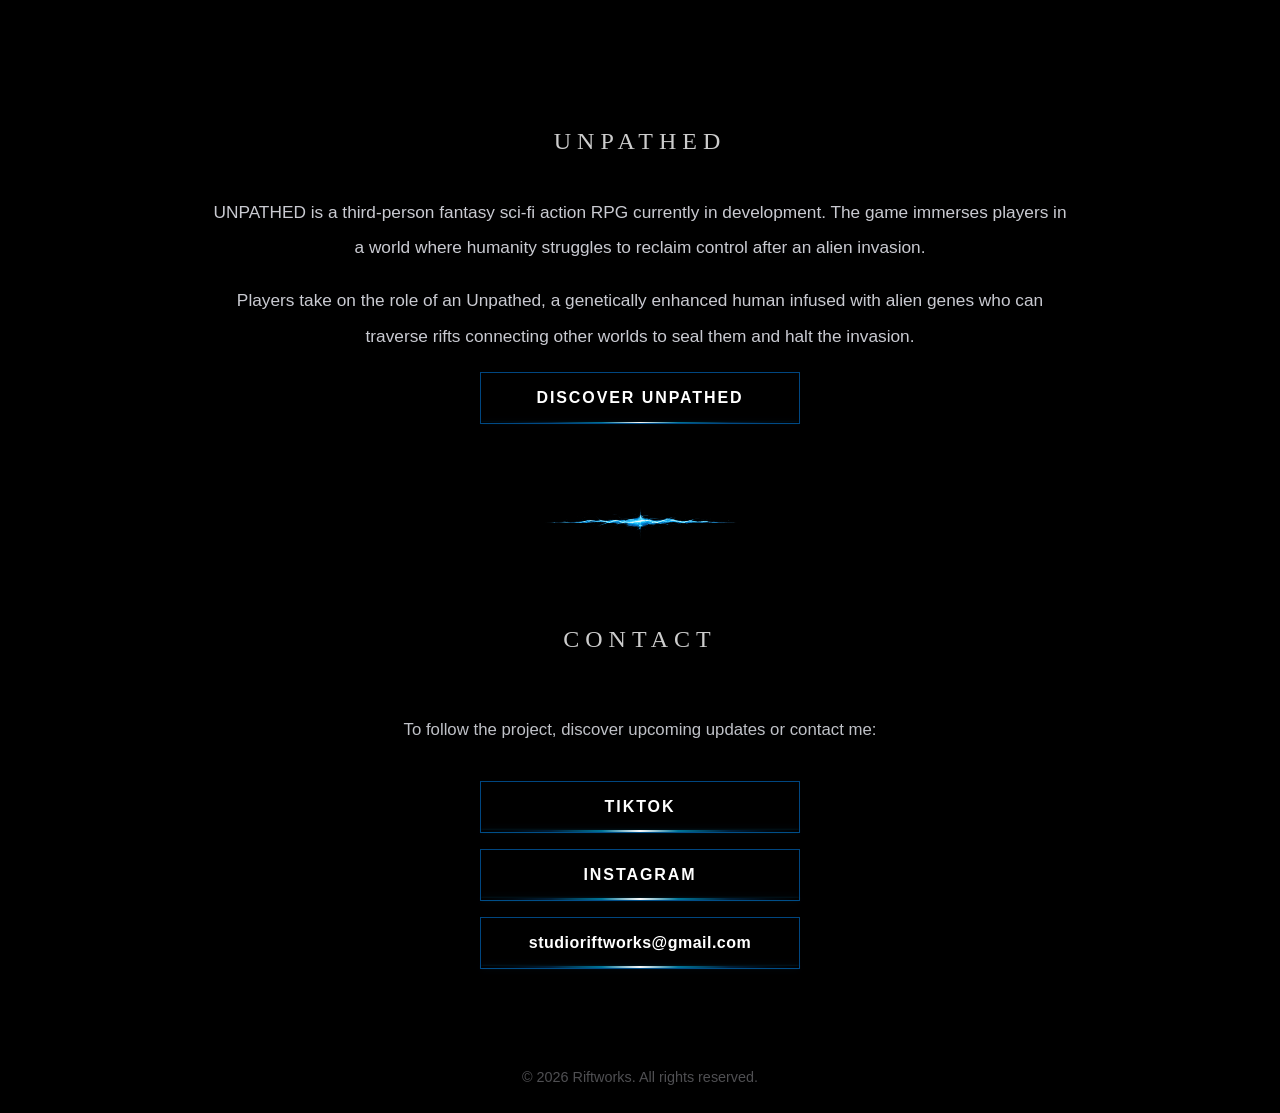
==== commit 4ebe8d1b: "Add files via upload" ====
--- a/index.html
+++ b/index.html
@@ -29,7 +29,8 @@
     <ul class="nav-links">
       <li><a href="#accueil">ACCUEIL</a></li>
       <li><a href="#studio">STUDIO</a></li>
-      <li><a href="#unptd" translate="no">UNPATHED</a></li>
+      <li><a href="#unptd">JEUX</a></li>
+      <li><a href="unpathed.html" translate="no">UNPATHED</a></li>
       <li><a href="#contact">CONTACT</a></li>
     </ul>
   </nav>
@@ -48,9 +49,22 @@
 
       <p class="intro-text">
         Je suis un développeur solo derrière Riftworks. Après plusieurs années à créer des projets en modding, j’ai choisi de passer sur Unreal Engine pour repousser mes limites et donner une véritable liberté à mes idées.
-        <br><br>
-        Aujourd’hui, je cherche à créer des expériences à part entière. Pour moi, créer des mods ou des jeux, c’est donner forme à des lieux dans lesquels je me projette, et permettre aux joueurs ou simplement aux rêveurs, la possibilité d’explorer de nouveaux mondes.
       </p>
+          
+      <p class="intro-text">
+        Aujourd’hui, je cherche à créer des expériences à part entière. Pour moi, créer des mods ou des jeux, c’est donner forme à des lieux dans lesquels je me projette, et permettre aux joueurs d’explorer de nouveaux mondes.
+      </p>
+
+      <div class="contact-links">
+        <a
+          class="contact-button steam-workshop-btn" 
+          href="https://steamcommunity.com/profiles/76561199054027172/myworkshopfiles/?appid=311210"
+          target="_blank"
+          rel="noopener noreferrer"
+        >
+          Mon Workshop Steam 
+        </a>
+      </div>
 
       <img class="section-divider" src="images/section.png" alt="Séparateur">
     </section>
@@ -65,7 +79,19 @@
       <h2 class="section-title" translate="no">UNPATHED</h2>
 
       <p class="game-text">
-      UNPATHED est un action-RPG centré sur l’atmosphère, la tension et l’exploration. L’univers s’articule autour d’un monde fixe dans lequel des passages éphémères vers d’autres univers apparaissent. L’objectif est de proposer une expérience atypique, immersive et challengeante, portée par une identité visuelle forte et un véritable sens du mystère.</p>
+      UNPATHED est un action-RPG fantasy sci-fi à la troisième personne, actuellement en cours de développement. Le jeu plongera les joueurs dans un monde où l'humanité tente de reprendre le contrôle après une invasion alien.</p>
+      
+      <p class="game-text">
+      Les joueurs incarneront un Sans-Chemin, un humain génétiquement modifié grâce à des gènes aliens, capable de traverser les failles reliant d'autres mondes afin de les refermer et d'enrayer l'invasion.</p>
+
+      <div class="contact-links">
+        <a
+          class="contact-button discover-unpathed-btn"
+          href="unpathed.html"
+        >
+        Découvrir UNPATHED
+        </a>
+      </div>
 
       <img class="section-divider" src="images/section.png" alt="Séparateur">
     </section>
@@ -173,27 +199,38 @@
     const links = document.querySelectorAll('.nav-links a');
     links[0].textContent = 'HOME';
     links[1].textContent = 'STUDIO';
-    links[2].textContent = 'UNPATHED';
-    links[3].textContent = 'CONTACT';
+    links[2].textContent = 'GAMES';
+    links[3].textContent = 'UNPATHED';
+    links[4].textContent = 'CONTACT';
 
     // TITRES
     document.querySelector('#studio').textContent = 'STUDIO';
     document.querySelector('#unpathed .section-title').textContent = 'UNPATHED';
     document.querySelector('#contact .section-title').textContent = 'CONTACT';
 
-    // INTRO
-  document.querySelector('.intro-text').innerHTML = `
-    I am a solo developer behind Riftworks. After several years creating modding projects, I chose to move to Unreal Engine to push my limits and give true freedom to my ideas.
-    <br><br>
-    Today, I aim to create complete experiences. For me, creating mods or games means shaping places I can project myself into, and giving players or simply dreamers the opportunity to explore new worlds.
-  `;
+  // INTRO
+const introTexts = document.querySelectorAll('.intro-text');
+
+introTexts[0].textContent =
+  'I am the solo developer behind Riftworks. After several years creating modding projects, I chose to move to Unreal Engine to push my limits and give true freedom to my ideas.';
+
+introTexts[1].textContent =
+  'Today, I aim to create complete experiences. For me, creating mods or games means shaping places I can project myself into, and giving players the opportunity to explore new worlds.';
+
+document.querySelector('.steam-workshop-btn').textContent =
+  'My Steam Workshop';
 
     // UNPATHED
 const gameTexts = document.querySelectorAll('.game-text');
 
-gameTexts[0].textContent = `
-  UNPATHED is an action RPG focused on atmosphere, tension, and the exploration. The world revolves around a fixed reality, within which ephemeral passages to other worlds appear. The goal is to deliver an atypical, immersive, and challenging experience, driven by a strong visual identity and a deep sense of mystery.
-`;
+gameTexts[0].textContent =
+  'UNPATHED is a third-person fantasy sci-fi action RPG currently in development. The game immerses players in a world where humanity struggles to reclaim control after an alien invasion.';
+
+gameTexts[1].textContent =
+  'Players take on the role of an Unpathed, a genetically enhanced human infused with alien genes who can traverse rifts connecting other worlds to seal them and halt the invasion.';
+
+document.querySelector('.discover-unpathed-btn').textContent =
+  'Discover UNPATHED';
 
     // CONTACT
     document.querySelector('.contact-text').textContent =
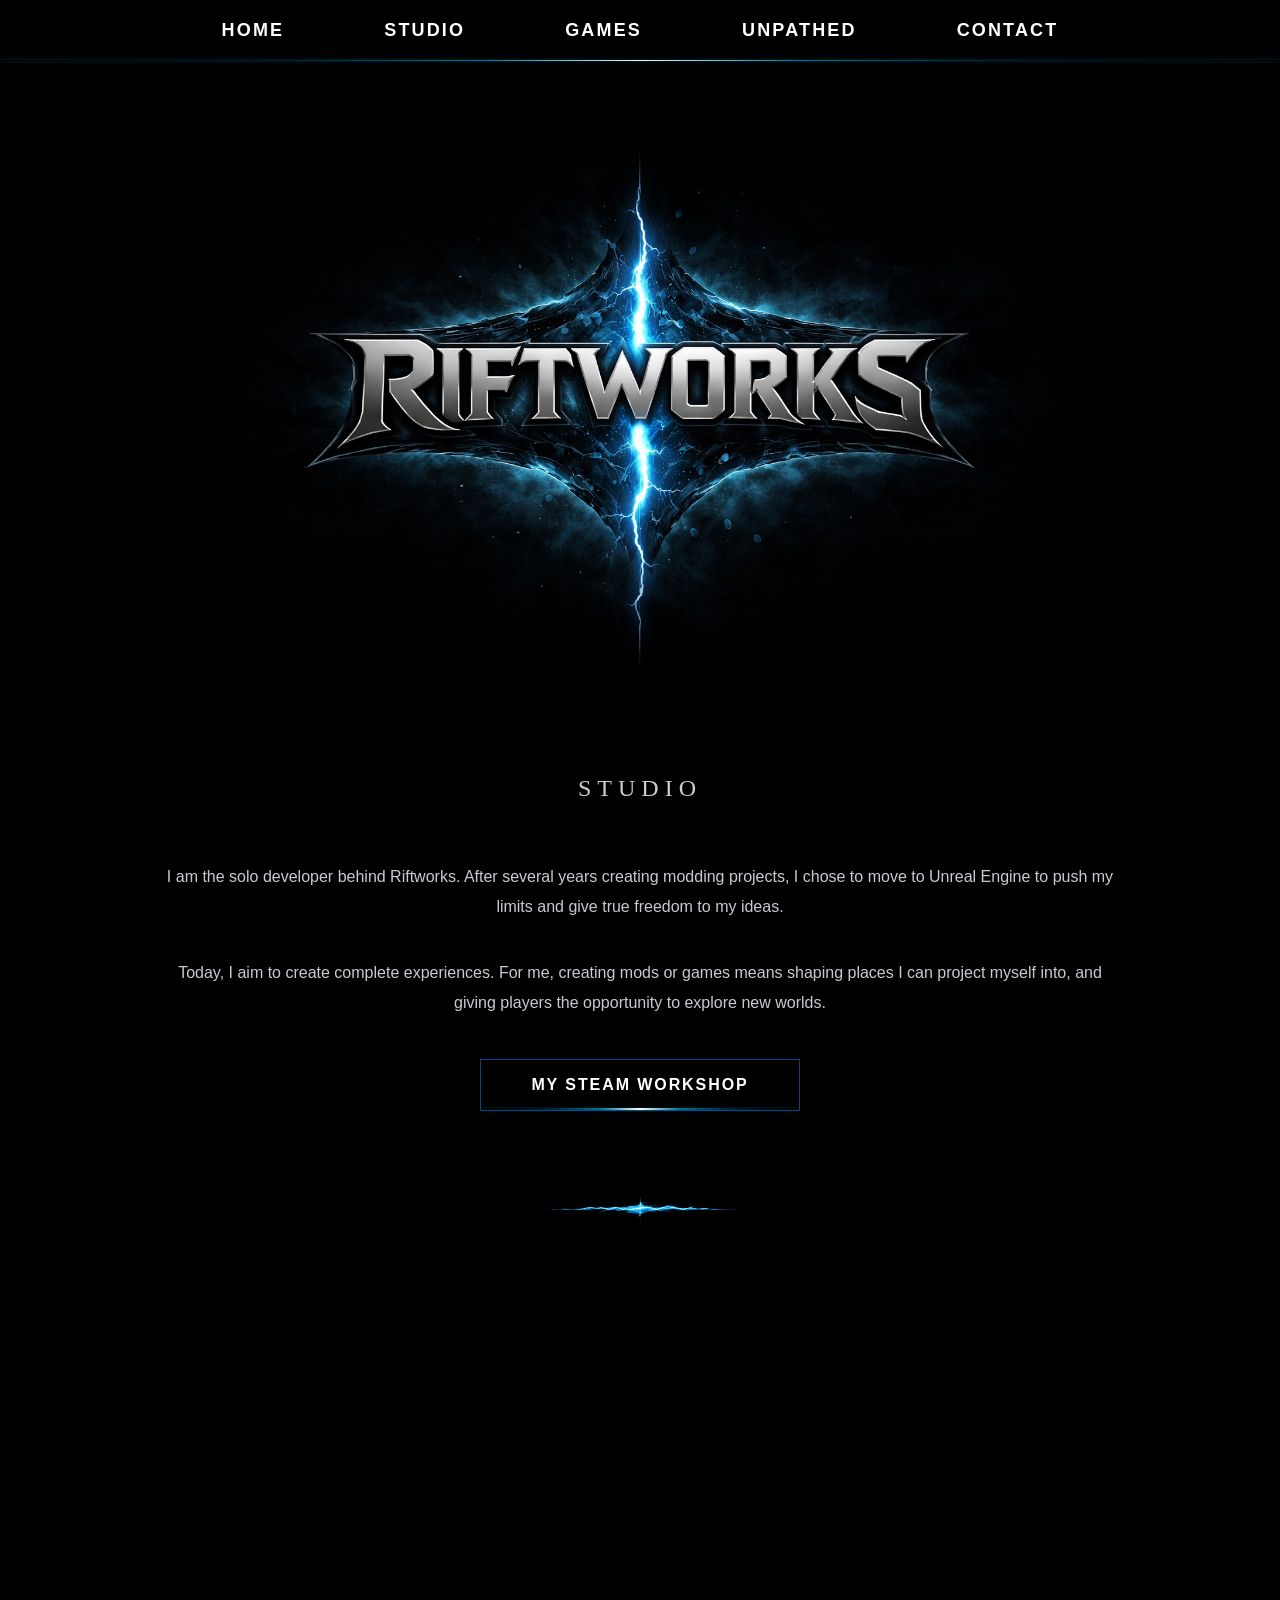
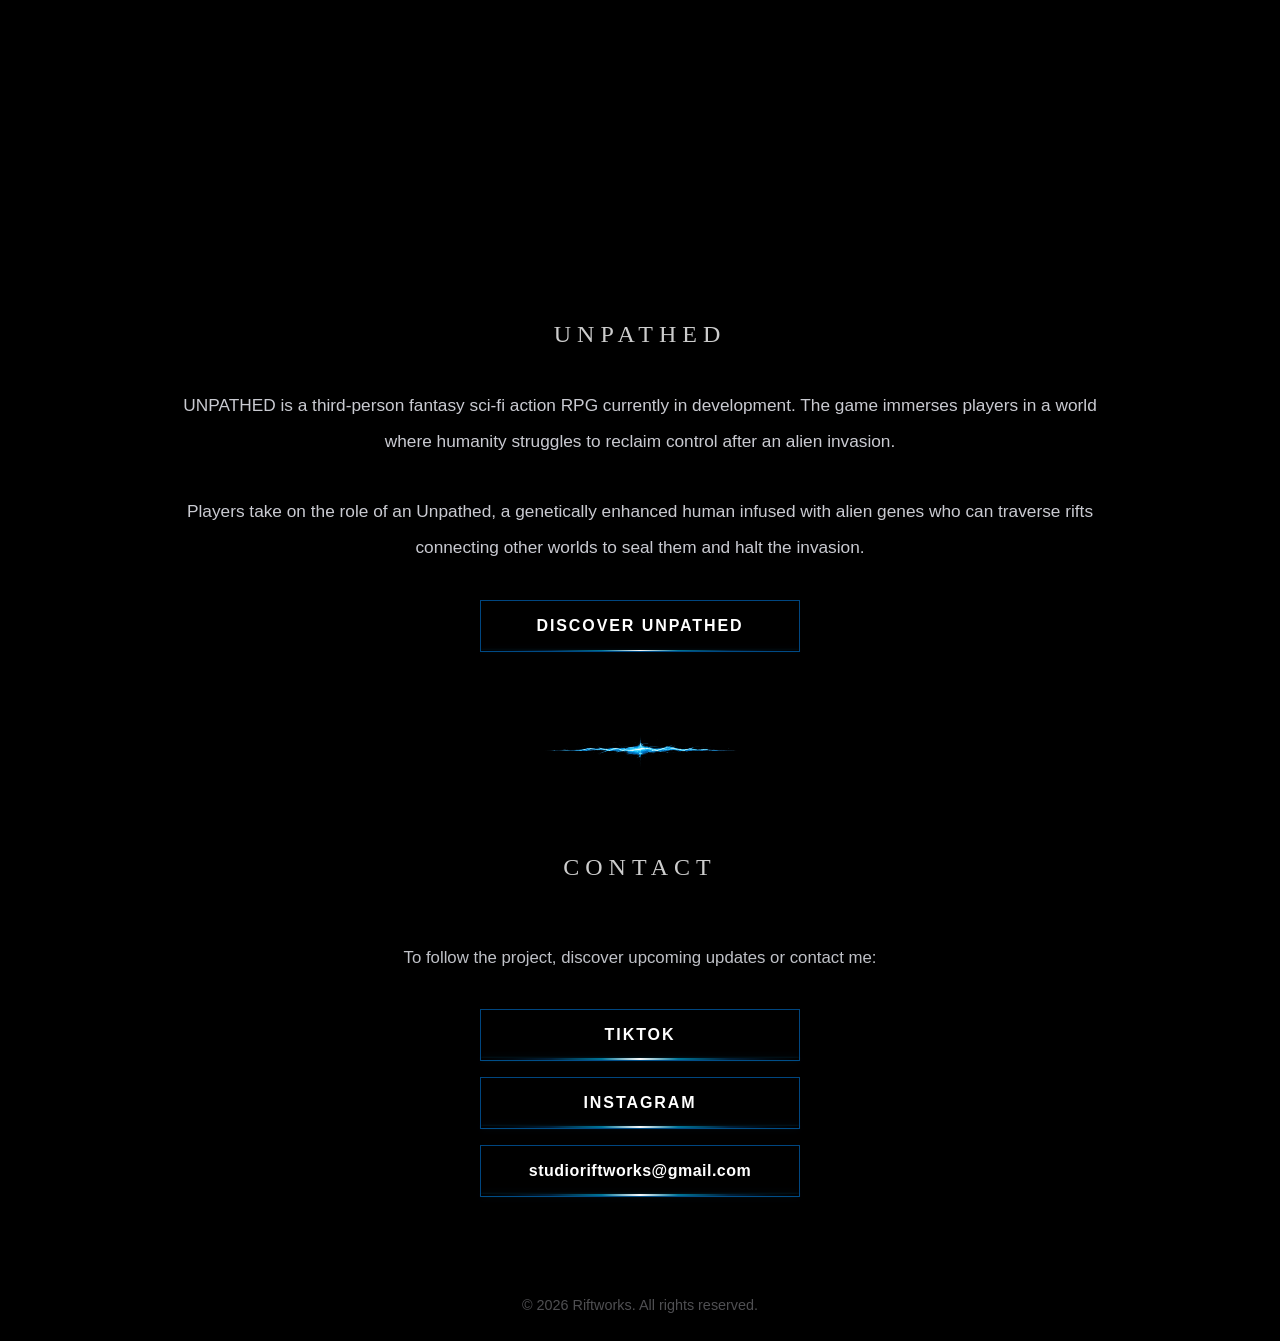
==== commit f919326e: "meta upgrades" ====
--- a/index.html
+++ b/index.html
@@ -4,7 +4,7 @@
   <meta charset="UTF-8">
   <meta name="viewport" content="width=device-width, initial-scale=1.0">
   <meta name="robots" content="index, follow">
-  <meta name="description" content="Riftworks est un studio indépendant dédié à la création de mondes immersifs. Découvrez UNPATHED, un action-RPG d’ exploration, de combats et de mystère.">
+  <meta name="description" content="Riftworks est un studio indépendant dédié à la création de mondes immersifs. Découvrez UNPATHED, un action-RPG fantasy sci-fi d’ exploration, de combats et de mystère.">
   <title>Riftworks - Studio de jeux vidéo indépendant | UNPATHED</title>
   <link rel="canonical" href="https://riftworks.fr/">
   <meta name="msvalidate.01" content="2CE8626BD3580A76644B02A01B5BE53C" />
--- a/style.css
+++ b/style.css
@@ -335,7 +335,7 @@
 }
 
 main {
-  width: min(1000px, 92%);
+  width: min(1200px, 92%);
   margin: 0 auto;
   text-align: center;
   padding: 10px 0 40px;
@@ -387,11 +387,12 @@
 
 .intro-text {
   max-width: 860px;
-  margin: 0 auto;
+  margin: 35px auto;
   font-size: 1.08rem;
   line-height: 2.15;
   color: rgba(245, 247, 255, 0.82);
 }
+
 
 .game-section {
   max-width: 950px;
@@ -422,12 +423,23 @@
     height: auto;
 }
 
+@media (max-width: 640px) {
+  .hero-video {
+    width: 110%;
+    margin-left: -5%;
+  }
+}
+
 .game-text {
   max-width: 860px;
-  margin: 0 auto 18px;
+  margin: 0 auto 35px;
   font-size: 1.08rem;
   line-height: 2.05;
   color: rgba(245, 247, 255, 0.82);
+}
+
+.game-text p{
+  margin-bottom: 35px;
 }
 
 #unpathed {
@@ -462,6 +474,10 @@
   flex-wrap: wrap;
   flex-direction: column;
   margin-bottom: 28px;
+}
+
+.steam-workshop-btn{
+  margin-top: 5px;
 }
 
 .contact-button {
@@ -574,7 +590,7 @@
 section {
   margin: 0 auto 60px;
   padding: 0 20px;
-  max-width: 900px;
+  max-width: 1200px !important;
   border: none;
   border-radius: 0;
 }
@@ -588,7 +604,7 @@
 }
 
 section p {
-  max-width: 760px;
+  max-width: 950px !important;
   margin: 0 auto;
   color: rgba(245, 247, 255, 0.78);
   line-height: 2;
